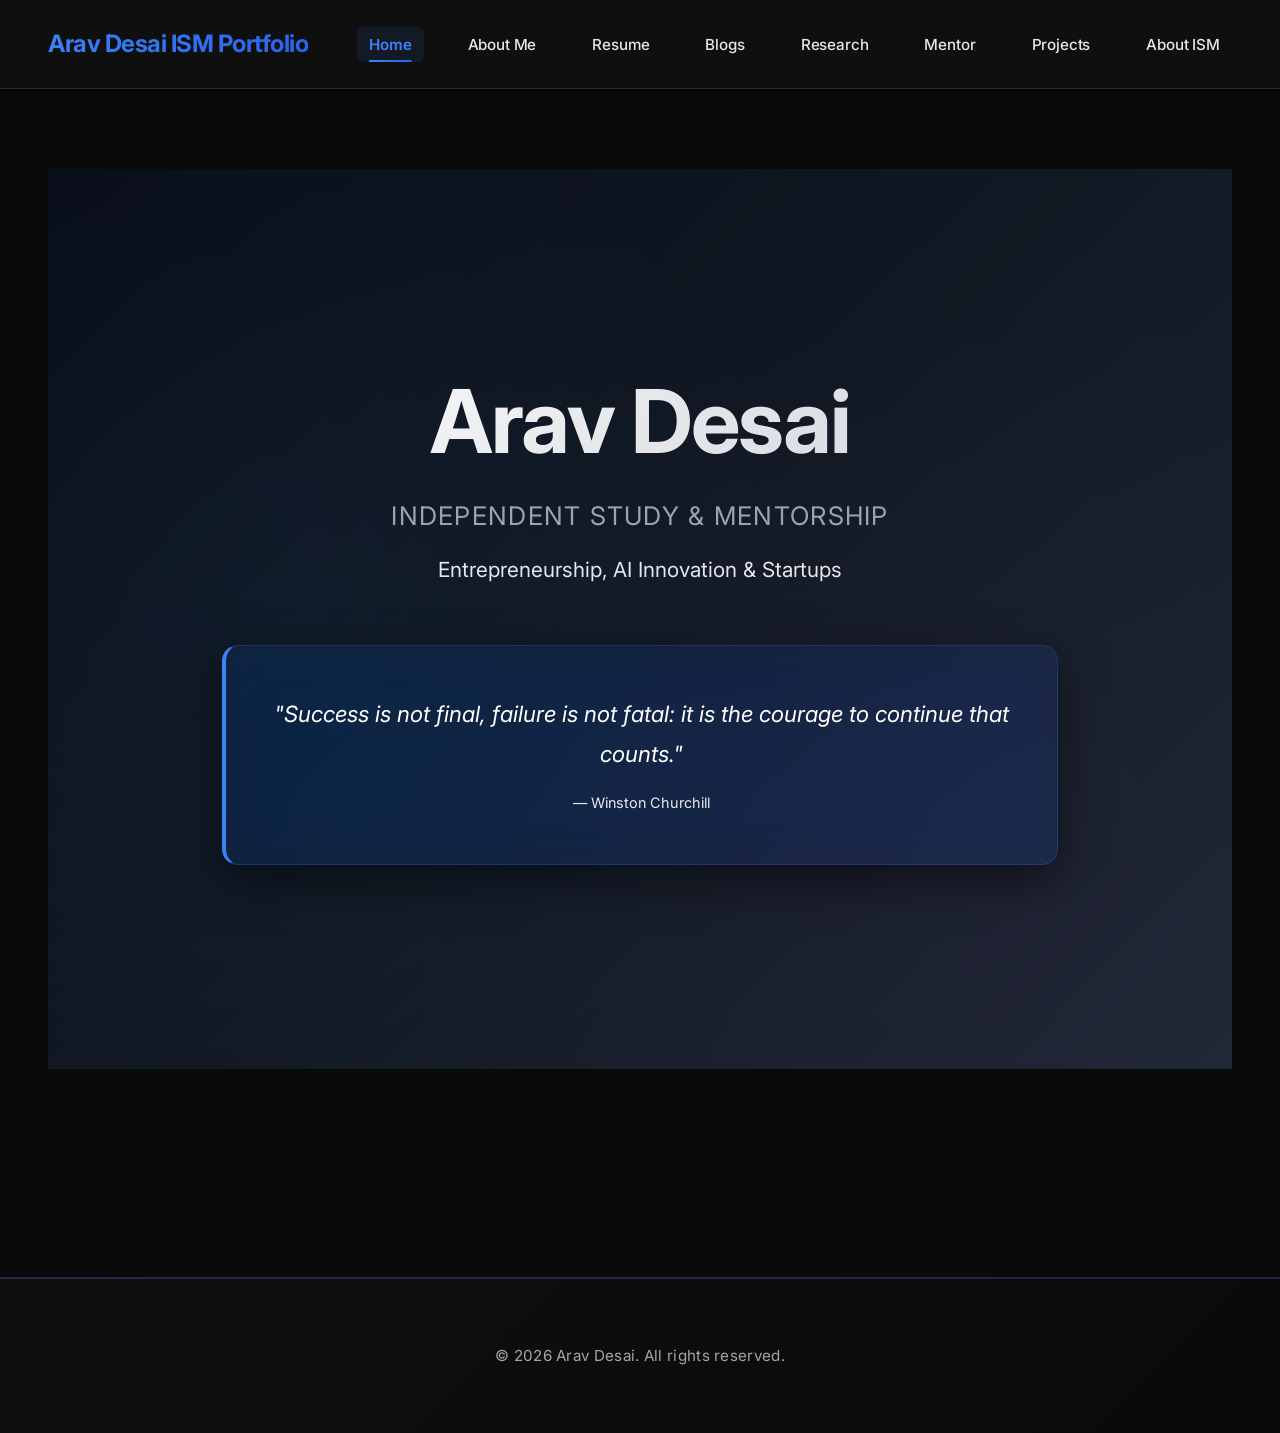
==== index.html @ bd2c08c5 "Initial commit" ====
<!DOCTYPE html>
<html lang="en">
<head>
    <meta charset="UTF-8">
    <meta name="viewport" content="width=device-width, initial-scale=1.0">
    <title>Arav Desai - ISM Portfolio</title>
    <link rel="preconnect" href="https://fonts.googleapis.com">
    <link rel="preconnect" href="https://fonts.gstatic.com" crossorigin>
    <link href="https://fonts.googleapis.com/css2?family=Inter:wght@300;400;500;600;700&display=swap" rel="stylesheet">
    <link rel="stylesheet" href="styles.css">
</head>
<body>
    <nav class="navbar">
        <div class="nav-container">
            <div class="nav-logo">Arav Desai ISM Portfolio</div>
            <button class="mobile-menu-toggle" aria-label="Toggle menu">
                <span></span>
                <span></span>
                <span></span>
            </button>
            <ul class="nav-menu">
                <li><a href="index.html" class="active">Home</a></li>
                <li><a href="about.html">About Me</a></li>
                <li><a href="resume.html">Resume</a></li>
                <li><a href="blog.html">Blogs</a></li>
                <li><a href="research.html">Research</a></li>
                <li><a href="mentor.html">Mentor</a></li>
                <li><a href="projects.html">Projects</a></li>
                <li><a href="about-ism.html">About ISM</a></li>
            </ul>
        </div>
    </nav>

    <main>
        <section class="cover-section">
            <div class="cover-overlay"></div>
            <div class="cover-content">
                <h1 class="cover-name">Arav Desai</h1>
                <p class="cover-subtitle">Independent Study & Mentorship</p>
                <p class="cover-topic">Entrepreneurship, AI Innovation & Startups</p>
                <blockquote class="cover-quote">
                    "Success is not final, failure is not fatal: it is the courage to continue that counts."<br>
                    <span style="font-size: 0.9rem; opacity: 0.9;">— Winston Churchill</span>
                </blockquote>
            </div>
        </section>
    </main>

    <footer>
        <p>&copy; 2026 Arav Desai. All rights reserved.</p>
    </footer>
    <script src="script.js"></script>
</body>
</html>
---- styles.css ----
/* Reset and Base Styles */
* {
    margin: 0;
    padding: 0;
    box-sizing: border-box;
}

:root {
    --primary-color: #0a0a0a;
    --accent-color: #3b82f6;
    --accent-hover: #60a5fa;
    --accent-light: rgba(59, 130, 246, 0.1);
    --text-color: #e5e7eb;
    --text-light: #9ca3af;
    --text-muted: #6b7280;
    --light-gray: #1a1a1a;
    --medium-gray: #252525;
    --dark-gray: #0f0f0f;
    --border-color: #2a2a2a;
    --border-light: #3a3a3a;
    --white: #ffffff;
    --spacing-unit: 1.5rem;
    --gradient-1: linear-gradient(135deg, #667eea 0%, #764ba2 100%);
    --gradient-2: linear-gradient(135deg, #0f172a 0%, #1e293b 50%, #334155 100%);
    --gradient-accent: linear-gradient(135deg, #3b82f6 0%, #2563eb 100%);
    --shadow-sm: 0 2px 8px rgba(0, 0, 0, 0.3);
    --shadow-md: 0 8px 24px rgba(0, 0, 0, 0.4);
    --shadow-lg: 0 16px 48px rgba(0, 0, 0, 0.5);
    --shadow-xl: 0 24px 64px rgba(0, 0, 0, 0.6);
}

html {
    scroll-behavior: smooth;
}

/* Allow text selection for better accessibility */

body {
    font-family: 'Inter', 'Segoe UI', -apple-system, BlinkMacSystemFont, 'Roboto', sans-serif;
    line-height: 1.8;
    color: var(--text-color);
    background-color: var(--primary-color);
    overflow-x: hidden;
    font-size: 16px;
    -webkit-font-smoothing: antialiased;
    -moz-osx-font-smoothing: grayscale;
}

/* Navigation */
.navbar {
    background-color: rgba(10, 10, 10, 0.85);
    border-bottom: 1px solid var(--border-color);
    padding: 1.4rem 0;
    position: sticky;
    top: 0;
    z-index: 1000;
    box-shadow: var(--shadow-md);
    backdrop-filter: blur(20px) saturate(180%);
    -webkit-backdrop-filter: blur(20px) saturate(180%);
    transition: all 0.3s cubic-bezier(0.4, 0, 0.2, 1);
}

.nav-container {
    max-width: 1400px;
    margin: 0 auto;
    padding: 0 3rem;
    display: flex;
    justify-content: space-between;
    align-items: center;
}

.nav-logo {
    font-size: 1.5rem;
    font-weight: 700;
    background: var(--gradient-accent);
    -webkit-background-clip: text;
    -webkit-text-fill-color: transparent;
    background-clip: text;
    letter-spacing: -0.02em;
    transition: transform 0.3s cubic-bezier(0.4, 0, 0.2, 1);
    cursor: pointer;
}

.nav-logo:hover {
    transform: scale(1.03);
}

.nav-menu {
    display: flex;
    list-style: none;
    gap: 2rem;
    align-items: center;
    margin: 0;
    padding: 0;
}

.nav-menu a {
    text-decoration: none;
    color: var(--text-color);
    font-size: 0.95rem;
    font-weight: 500;
    transition: all 0.3s cubic-bezier(0.4, 0, 0.2, 1);
    letter-spacing: -0.01em;
    position: relative;
    padding: 0.5rem 0.75rem;
    border-radius: 6px;
}

.nav-menu a::after {
    content: '';
    position: absolute;
    bottom: 0;
    left: 50%;
    transform: translateX(-50%);
    width: 0;
    height: 2px;
    background: var(--gradient-accent);
    transition: width 0.3s cubic-bezier(0.4, 0, 0.2, 1);
    border-radius: 2px;
}

.nav-menu a:hover::after,
.nav-menu a.active::after {
    width: calc(100% - 1.5rem);
}

.nav-menu a:hover,
.nav-menu a.active {
    color: var(--accent-color);
    background: var(--accent-light);
}

.nav-menu a.active {
    font-weight: 600;
}

/* Mobile Menu Toggle */
.mobile-menu-toggle {
    display: none;
    flex-direction: column;
    gap: 5px;
    background: none;
    border: none;
    cursor: pointer;
    padding: 0.5rem;
    z-index: 1001;
}

.mobile-menu-toggle span {
    width: 25px;
    height: 2px;
    background: var(--text-color);
    transition: all 0.3s ease;
    border-radius: 2px;
}

.mobile-menu-toggle.active span:nth-child(1) {
    transform: rotate(45deg) translate(8px, 8px);
}

.mobile-menu-toggle.active span:nth-child(2) {
    opacity: 0;
}

.mobile-menu-toggle.active span:nth-child(3) {
    transform: rotate(-45deg) translate(7px, -7px);
}

/* Cover Section */
.cover-section {
    position: relative;
    width: 100%;
    height: 100vh;
    min-height: 700px;
    background: var(--gradient-2);
    display: flex;
    align-items: center;
    justify-content: center;
    text-align: center;
    color: var(--white);
    overflow: hidden;
}

.cover-section::before {
    content: '';
    position: absolute;
    top: 0;
    left: 0;
    right: 0;
    bottom: 0;
    background: 
        radial-gradient(circle at 20% 50%, rgba(52, 152, 219, 0.1) 0%, transparent 50%),
        radial-gradient(circle at 80% 80%, rgba(118, 75, 162, 0.1) 0%, transparent 50%);
    animation: pulse 15s ease-in-out infinite;
}

@keyframes pulse {
    0%, 100% { opacity: 1; }
    50% { opacity: 0.8; }
}

.cover-overlay {
    position: absolute;
    top: 0;
    left: 0;
    right: 0;
    bottom: 0;
    background: rgba(0, 0, 0, 0.4);
}

.cover-content {
    position: relative;
    z-index: 1;
    max-width: 900px;
    padding: 2rem;
    animation: fadeInUp 1s ease-out;
}

@keyframes fadeInUp {
    from {
        opacity: 0;
        transform: translateY(30px);
    }
    to {
        opacity: 1;
        transform: translateY(0);
    }
}

.cover-name {
    font-size: clamp(2.5rem, 8vw, 5.5rem);
    font-weight: 700;
    margin-bottom: 1.5rem;
    letter-spacing: -0.02em;
    background: linear-gradient(135deg, #ffffff 0%, #e5e7eb 50%, #d1d5db 100%);
    -webkit-background-clip: text;
    -webkit-text-fill-color: transparent;
    background-clip: text;
    animation: fadeInUp 1s ease-out 0.2s both;
    line-height: 1.1;
}

.cover-subtitle {
    font-size: clamp(1.1rem, 2.5vw, 1.6rem);
    margin-bottom: 0.75rem;
    font-weight: 400;
    letter-spacing: 0.05em;
    opacity: 0.95;
    animation: fadeInUp 1s ease-out 0.4s both;
    text-transform: uppercase;
    color: var(--text-light);
}

.cover-topic {
    font-size: clamp(1rem, 2vw, 1.3rem);
    margin-bottom: 3.5rem;
    font-weight: 400;
    opacity: 0.9;
    animation: fadeInUp 1s ease-out 0.6s both;
    color: var(--text-color);
    max-width: 700px;
    margin-left: auto;
    margin-right: auto;
}

.cover-quote {
    font-size: clamp(1.1rem, 2vw, 1.4rem);
    font-style: italic;
    line-height: 1.8;
    max-width: 850px;
    margin: 0 auto;
    padding: 3rem;
    background: rgba(59, 130, 246, 0.08);
    border: 1px solid rgba(59, 130, 246, 0.2);
    border-left: 4px solid var(--accent-color);
    backdrop-filter: blur(20px) saturate(180%);
    -webkit-backdrop-filter: blur(20px) saturate(180%);
    border-radius: 16px;
    box-shadow: var(--shadow-lg);
    animation: fadeInUp 1s ease-out 0.8s both;
    transition: all 0.4s cubic-bezier(0.4, 0, 0.2, 1);
}

.cover-quote:hover {
    transform: translateY(-8px);
    box-shadow: var(--shadow-xl);
    border-color: var(--accent-color);
    background: rgba(59, 130, 246, 0.12);
}

.cover-quote span {
    display: block;
    margin-top: 1rem;
    font-size: 1rem;
    font-style: normal;
    opacity: 0.8;
}

/* Main Content */
main {
    max-width: 1400px;
    margin: 0 auto;
    padding: 5rem 3rem;
    position: relative;
    min-height: calc(100vh - 200px);
}

/* Links */
a {
    transition: all 0.3s cubic-bezier(0.4, 0, 0.2, 1);
}

/* Selection */
::selection {
    background: rgba(59, 130, 246, 0.3);
    color: var(--white);
}

::-moz-selection {
    background: rgba(59, 130, 246, 0.3);
    color: var(--white);
}

.content-section {
    margin-bottom: 5rem;
}

.page-title {
    font-size: clamp(2.5rem, 6vw, 4rem);
    font-weight: 700;
    background: var(--gradient-accent);
    -webkit-background-clip: text;
    -webkit-text-fill-color: transparent;
    background-clip: text;
    margin-bottom: 5rem;
    text-align: center;
    letter-spacing: -0.02em;
    animation: fadeInUp 0.8s ease-out;
    line-height: 1.2;
}

.section-title {
    font-size: clamp(1.8rem, 4vw, 2.5rem);
    font-weight: 600;
    color: var(--white);
    margin-bottom: 2.5rem;
    margin-top: 4rem;
    padding-bottom: 1rem;
    position: relative;
    display: inline-block;
    letter-spacing: -0.01em;
}

.section-title::after {
    content: '';
    position: absolute;
    bottom: 0;
    left: 0;
    width: 80px;
    height: 3px;
    background: var(--gradient-accent);
    border-radius: 2px;
}

.subsection-title {
    font-size: clamp(1.4rem, 3vw, 1.8rem);
    font-weight: 600;
    color: var(--white);
    margin-bottom: 1.5rem;
    margin-top: 2.5rem;
    letter-spacing: -0.01em;
    line-height: 1.3;
}

/* About Me Page */
.about-container {
    display: grid;
    grid-template-columns: 350px 1fr;
    gap: 5rem;
    align-items: start;
    animation: fadeInUp 0.8s ease-out;
    margin-top: 2rem;
}

.headshot {
    width: 100%;
    border-radius: 20px;
    box-shadow: var(--shadow-xl);
    transition: all 0.4s cubic-bezier(0.4, 0, 0.2, 1);
    border: 2px solid var(--border-color);
    object-fit: cover;
    aspect-ratio: 1;
}

.headshot:hover {
    transform: translateY(-12px) scale(1.02);
    box-shadow: 0 32px 96px rgba(59, 130, 246, 0.25);
    border-color: var(--accent-color);
}

.about-content {
    line-height: 1.9;
}

.bio {
    font-size: 1.125rem;
    margin-bottom: 3rem;
    color: var(--text-color);
    line-height: 1.9;
}

.bio p {
    margin-bottom: 1.75rem;
}

.mission-statement {
    font-size: 1.2rem;
    font-style: italic;
    color: var(--text-color);
    margin: 3rem 0;
    padding: 2.5rem;
    background: linear-gradient(135deg, rgba(59, 130, 246, 0.1) 0%, rgba(59, 130, 246, 0.05) 100%);
    border: 1px solid rgba(59, 130, 246, 0.2);
    border-left: 4px solid var(--accent-color);
    border-radius: 16px;
    box-shadow: var(--shadow-md);
    transition: all 0.4s cubic-bezier(0.4, 0, 0.2, 1);
    line-height: 1.8;
}

.mission-statement:hover {
    transform: translateX(8px);
    box-shadow: var(--shadow-lg);
    background: linear-gradient(135deg, rgba(59, 130, 246, 0.15) 0%, rgba(59, 130, 246, 0.08) 100%);
}

.contact-info {
    margin-top: 3rem;
    padding-top: 2.5rem;
    border-top: 2px solid var(--border-color);
}

.contact-info p {
    margin-bottom: 1.5rem;
    font-size: 1.125rem;
    line-height: 1.8;
}

.contact-info a {
    color: var(--accent-color);
    text-decoration: none;
    transition: all 0.3s ease;
    border-bottom: 1px solid transparent;
}

.contact-info a:hover {
    color: var(--accent-hover);
    border-bottom-color: var(--accent-hover);
}

.linkedin-link {
    display: inline-flex;
    align-items: center;
    gap: 0.75rem;
    color: var(--accent-color);
    text-decoration: none;
    margin-top: -0.5rem;
    font-size: 1.1rem;
    font-weight: 500;
    padding: 0.875rem 2rem;
    border: 2px solid var(--accent-color);
    border-radius: 10px;
    transition: all 0.4s cubic-bezier(0.4, 0, 0.2, 1);
    letter-spacing: 0.02em;
}

.linkedin-link:hover {
    background: var(--gradient-accent);
    color: var(--white);
    transform: translateY(-4px);
    box-shadow: var(--shadow-md);
    border-color: var(--accent-color);
}

.linkedin-icon {
    width: 24px;
    height: 24px;
    transition: transform 0.3s ease;
}

.linkedin-link:hover .linkedin-icon {
    transform: scale(1.2);
}

/* Resume Page */
.resume-container {
    background: var(--light-gray);
    padding: 4rem;
    box-shadow: var(--shadow-xl);
    margin-bottom: 3rem;
    border-radius: 20px;
    border: 1px solid var(--border-color);
    transition: all 0.4s cubic-bezier(0.4, 0, 0.2, 1);
    animation: fadeInUp 0.8s ease-out;
}

.resume-container:hover {
    transform: translateY(-8px);
    box-shadow: 0 32px 96px rgba(59, 130, 246, 0.25);
    border-color: var(--accent-color);
}

.resume-embed {
    width: 100%;
    min-height: 900px;
    height: 1200px;
    border: 1px solid var(--border-color);
    border-radius: 16px;
    background: var(--white);
    box-shadow: var(--shadow-sm);
    transition: box-shadow 0.3s ease;
}

.resume-embed:hover {
    box-shadow: var(--shadow-md);
}

.download-button {
    display: inline-block;
    padding: 1.25rem 3.5rem;
    background: var(--gradient-accent);
    color: var(--white);
    text-decoration: none;
    border-radius: 12px;
    font-size: 1.1rem;
    font-weight: 600;
    margin-top: 2rem;
    transition: all 0.4s cubic-bezier(0.4, 0, 0.2, 1);
    text-align: center;
    box-shadow: var(--shadow-md);
    position: relative;
    overflow: hidden;
    letter-spacing: 0.02em;
}

.download-button::before {
    content: '';
    position: absolute;
    top: 50%;
    left: 50%;
    width: 0;
    height: 0;
    border-radius: 50%;
    background: rgba(255, 255, 255, 0.2);
    transform: translate(-50%, -50%);
    transition: width 0.6s cubic-bezier(0.4, 0, 0.2, 1), height 0.6s cubic-bezier(0.4, 0, 0.2, 1);
}

.download-button:hover::before {
    width: 300px;
    height: 300px;
}

.download-button:hover {
    transform: translateY(-4px);
    box-shadow: var(--shadow-lg);
    background: linear-gradient(135deg, #60a5fa 0%, #3b82f6 100%);
}

.button-container {
    text-align: center;
    margin-top: 3rem;
}

/* Blog Page */
.blog-container {
    max-width: 1000px;
    margin: 0 auto;
}

.blog-post {
    margin-bottom: 4rem;
    padding: 3.5rem;
    background: var(--light-gray);
    border-radius: 20px;
    border: 1px solid var(--border-color);
    transition: all 0.4s cubic-bezier(0.4, 0, 0.2, 1);
    animation: fadeInUp 0.8s ease-out;
    position: relative;
    overflow: hidden;
}

.blog-post::before {
    content: '';
    position: absolute;
    top: 0;
    left: 0;
    width: 4px;
    height: 100%;
    background: var(--gradient-accent);
    transform: scaleY(0);
    transition: transform 0.4s cubic-bezier(0.4, 0, 0.2, 1);
    border-radius: 0 2px 2px 0;
}

.blog-post:hover::before {
    transform: scaleY(1);
}

.blog-post:hover {
    transform: translateX(8px) translateY(-4px);
    box-shadow: var(--shadow-xl);
    border-color: var(--accent-color);
    background: var(--medium-gray);
}

.blog-post:last-child {
    margin-bottom: 0;
}

.blog-title {
    font-size: clamp(1.5rem, 3vw, 2.25rem);
    font-weight: 600;
    color: var(--white);
    margin-bottom: 1rem;
    transition: color 0.3s ease;
    letter-spacing: -0.01em;
    line-height: 1.3;
}

.blog-post:hover .blog-title {
    color: var(--accent-color);
}

.blog-date {
    color: var(--text-muted);
    font-size: 0.95rem;
    margin-bottom: 2rem;
    display: inline-block;
    padding: 0.5rem 1.25rem;
    background: var(--dark-gray);
    border: 1px solid var(--border-color);
    border-radius: 8px;
    font-weight: 500;
    letter-spacing: 0.02em;
}

.blog-content {
    font-size: 1.125rem;
    line-height: 1.9;
    color: var(--text-color);
}

.blog-content p {
    margin-bottom: 1.75rem;
}

/* Research Page */
.research-section {
    margin-bottom: 4rem;
    padding: 3.5rem;
    background: var(--light-gray);
    border-radius: 20px;
    border: 1px solid var(--border-color);
    transition: all 0.4s cubic-bezier(0.4, 0, 0.2, 1);
    animation: fadeInUp 0.8s ease-out;
}

.research-section:hover {
    transform: translateY(-8px);
    box-shadow: var(--shadow-xl);
    border-color: var(--accent-color);
    background: var(--medium-gray);
}

.research-entry {
    padding: 2rem;
    margin-bottom: 1.25rem;
    background: var(--dark-gray);
    border-radius: 12px;
    border: 1px solid var(--border-color);
    border-left: 3px solid transparent;
    transition: all 0.3s cubic-bezier(0.4, 0, 0.2, 1);
}

.research-entry:hover {
    border-left-color: var(--accent-color);
    border-color: var(--accent-color);
    transform: translateX(8px);
    background: rgba(59, 130, 246, 0.08);
    box-shadow: var(--shadow-md);
}

.research-entry:last-child {
    margin-bottom: 0;
}

.research-entry-title {
    font-weight: 600;
    color: var(--white);
    margin-bottom: 0.75rem;
    font-size: 1.2rem;
    letter-spacing: -0.01em;
}

.research-entry:hover .research-entry-title {
    color: var(--accent-color);
}

.research-entry-details {
    color: var(--text-color);
    font-size: 1.05rem;
    line-height: 1.8;
}

/* Mentor Page */
.mentor-container {
    max-width: 900px;
    margin: 0 auto;
    animation: fadeInUp 0.8s ease-out;
}

.mentor-photo {
    width: 350px;
    border-radius: 20px;
    box-shadow: var(--shadow-xl);
    margin-bottom: 3rem;
    border: 2px solid var(--border-color);
    transition: all 0.4s cubic-bezier(0.4, 0, 0.2, 1);
    object-fit: cover;
}

.mentor-photo:hover {
    transform: translateY(-12px) scale(1.02);
    box-shadow: 0 32px 96px rgba(59, 130, 246, 0.25);
    border-color: var(--accent-color);
}

.mentor-bio {
    font-size: 1.125rem;
    line-height: 1.9;
    margin-bottom: 4rem;
    color: var(--text-color);
}

.mentor-bio p {
    margin-bottom: 1.75rem;
}

.gratitude-note {
    margin-top: 5rem;
    padding: 3rem;
    background: linear-gradient(135deg, rgba(59, 130, 246, 0.1) 0%, rgba(59, 130, 246, 0.05) 100%);
    border: 1px solid rgba(59, 130, 246, 0.2);
    border-left: 4px solid var(--accent-color);
    line-height: 1.9;
    border-radius: 16px;
    box-shadow: var(--shadow-md);
    transition: all 0.4s cubic-bezier(0.4, 0, 0.2, 1);
    font-size: 1.125rem;
}

.gratitude-note:hover {
    transform: translateX(8px);
    box-shadow: var(--shadow-lg);
    background: linear-gradient(135deg, rgba(59, 130, 246, 0.15) 0%, rgba(59, 130, 246, 0.08) 100%);
}

/* Projects Page */
.project-section {
    margin-bottom: 5rem;
    padding: 4rem;
    background: var(--light-gray);
    border-radius: 20px;
    border: 1px solid var(--border-color);
    transition: all 0.4s cubic-bezier(0.4, 0, 0.2, 1);
    animation: fadeInUp 0.8s ease-out;
}

.project-section:hover {
    transform: translateY(-8px);
    box-shadow: var(--shadow-xl);
    border-color: var(--accent-color);
    background: var(--medium-gray);
}

.project-subsection {
    margin-top: 2.5rem;
    padding: 2.5rem;
    background: var(--dark-gray);
    border-radius: 16px;
    margin-bottom: 2rem;
    border: 1px solid var(--border-color);
    transition: all 0.3s cubic-bezier(0.4, 0, 0.2, 1);
}

.project-subsection:hover {
    transform: translateX(8px);
    border-color: var(--accent-color);
    background: rgba(59, 130, 246, 0.08);
    box-shadow: var(--shadow-md);
}

.project-subsection p {
    line-height: 1.9;
    margin-top: 1.5rem;
    font-size: 1.05rem;
    color: var(--text-color);
}

.project-subsection h4 {
    transition: color 0.3s ease;
    color: var(--white);
    font-size: 1.25rem;
    letter-spacing: -0.01em;
}

.project-subsection:hover h4 {
    color: var(--accent-color);
}

/* Footer */
footer {
    background: linear-gradient(135deg, var(--dark-gray) 0%, var(--primary-color) 100%);
    color: var(--text-color);
    text-align: center;
    padding: 4rem 3rem;
    margin-top: 8rem;
    border-top: 1px solid var(--border-color);
    position: relative;
}

footer::before {
    content: '';
    position: absolute;
    top: 0;
    left: 0;
    right: 0;
    height: 1px;
    background: var(--gradient-accent);
    opacity: 0.3;
}

footer p {
    font-size: 0.95rem;
    opacity: 0.7;
    margin: 0;
    letter-spacing: 0.02em;
}

/* Fade-in animation class */
.fade-in {
    opacity: 0;
    transform: translateY(30px);
    transition: opacity 0.8s ease, transform 0.8s ease;
}

.fade-in.visible {
    opacity: 1;
    transform: translateY(0);
}

/* Responsive Design */
@media (max-width: 1024px) {
    .nav-container {
        padding: 0 2rem;
    }
    
    main {
        padding: 4rem 2rem;
    }
    
    .about-container {
        gap: 4rem;
    }
}

@media (max-width: 768px) {
    .nav-container {
        padding: 0 1.5rem;
    }
    
    .mobile-menu-toggle {
        display: flex;
    }
    
    .nav-menu {
        position: fixed;
        top: 0;
        right: -100%;
        width: 280px;
        height: 100vh;
        background: rgba(10, 10, 10, 0.98);
        backdrop-filter: blur(20px);
        flex-direction: column;
        align-items: flex-start;
        padding: 5rem 2rem 2rem;
        gap: 0;
        transition: right 0.3s cubic-bezier(0.4, 0, 0.2, 1);
        box-shadow: -4px 0 24px rgba(0, 0, 0, 0.5);
        border-left: 1px solid var(--border-color);
    }
    
    .nav-menu.active {
        right: 0;
    }
    
    .nav-menu li {
        width: 100%;
        margin-bottom: 0.5rem;
    }
    
    .nav-menu a {
        display: block;
        padding: 1rem 1.25rem;
        width: 100%;
        border-radius: 8px;
    }
    
    .nav-menu a::after {
        display: none;
    }

    .cover-quote {
        padding: 2rem;
    }

    .about-container {
        grid-template-columns: 1fr;
        gap: 3rem;
    }

    .headshot {
        max-width: 320px;
        margin: 0 auto;
    }

    main {
        padding: 3rem 1.5rem;
    }
    
    .blog-post,
    .research-section,
    .project-section {
        padding: 2.5rem;
    }
    
    .mentor-photo {
        width: 100%;
        max-width: 320px;
    }
    
    footer {
        padding: 3rem 1.5rem;
    }
}

@media (max-width: 480px) {
    .nav-logo {
        font-size: 1.2rem;
    }
    
    .cover-quote {
        padding: 1.5rem;
        font-size: 1rem;
    }
    
    .blog-post,
    .research-section,
    .project-section {
        padding: 2rem;
    }
    
    .project-section {
        padding: 2.5rem;
    }
}
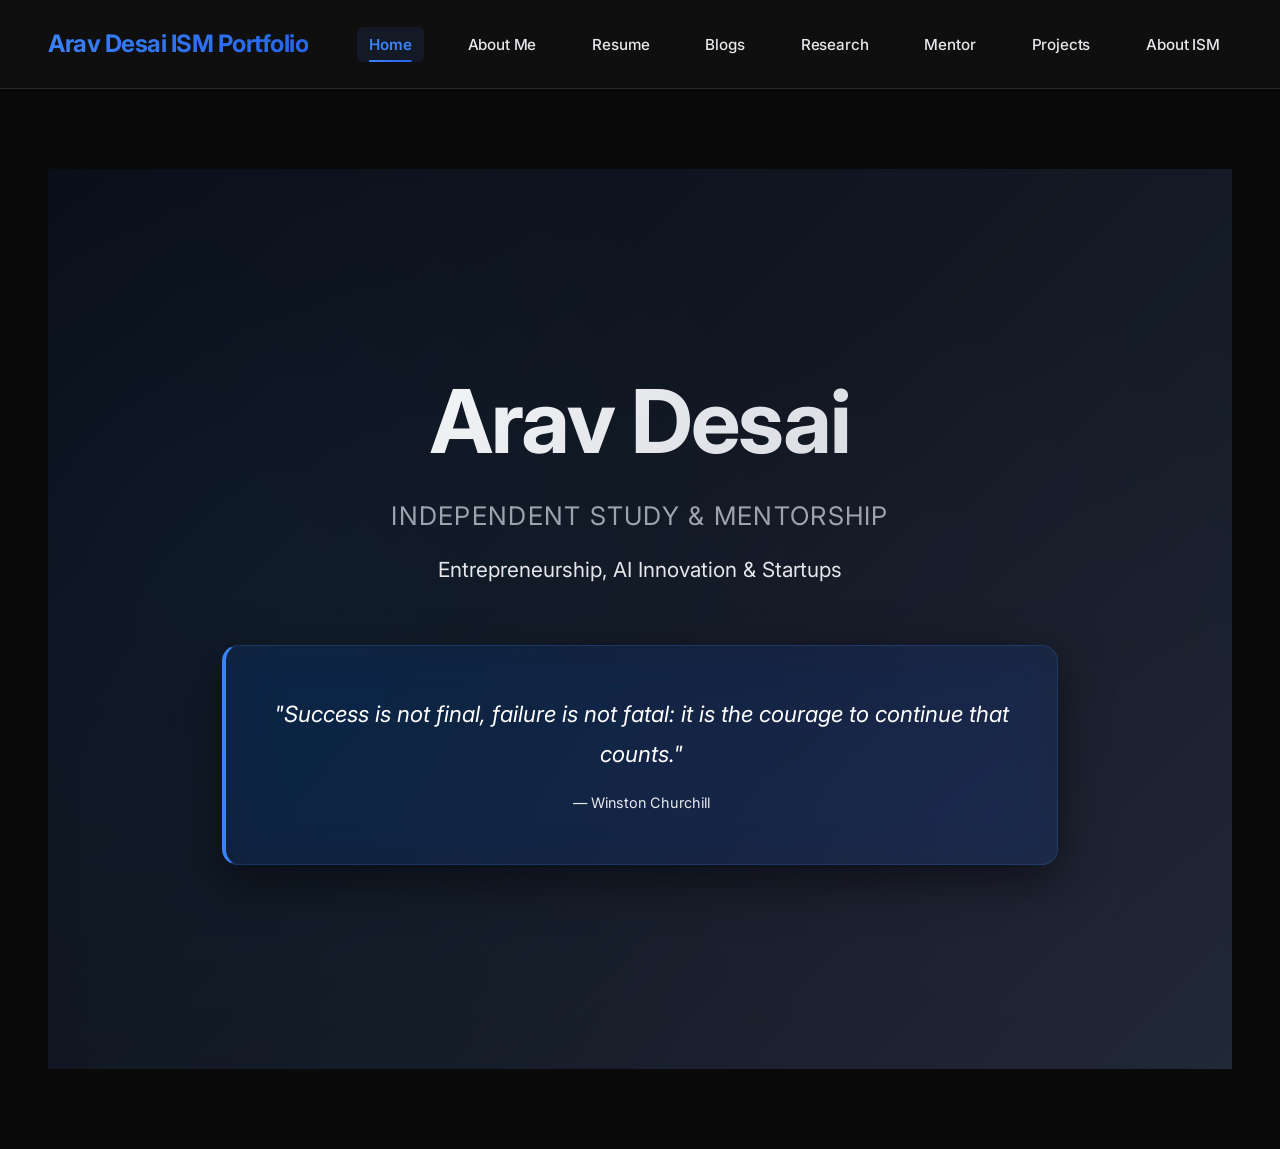
==== commit 6e4e42ce: "Update site" ====
--- a/index.html
+++ b/index.html
@@ -46,9 +46,6 @@
         </section>
     </main>
 
-    <footer>
-        <p>&copy; 2026 Arav Desai. All rights reserved.</p>
-    </footer>
     <script src="script.js"></script>
 </body>
 </html>
--- a/styles.css
+++ b/styles.css
@@ -446,14 +446,14 @@
     line-height: 1.8;
 }
 
-.contact-info a {
+.contact-info a:not(.linkedin-link) {
     color: var(--accent-color);
     text-decoration: none;
     transition: all 0.3s ease;
     border-bottom: 1px solid transparent;
 }
 
-.contact-info a:hover {
+.contact-info a:not(.linkedin-link):hover {
     color: var(--accent-hover);
     border-bottom-color: var(--accent-hover);
 }
@@ -465,10 +465,12 @@
     color: var(--accent-color);
     text-decoration: none;
     margin-top: -0.5rem;
+    margin-bottom: 0.5rem;
     font-size: 1.1rem;
     font-weight: 500;
     padding: 0.875rem 2rem;
-    border: 2px solid var(--accent-color);
+    border: 2px solid var(--accent-color) !important;
+    border-bottom: 2px solid var(--accent-color) !important;
     border-radius: 10px;
     transition: all 0.4s cubic-bezier(0.4, 0, 0.2, 1);
     letter-spacing: 0.02em;
@@ -479,7 +481,8 @@
     color: var(--white);
     transform: translateY(-4px);
     box-shadow: var(--shadow-md);
-    border-color: var(--accent-color);
+    border-color: var(--accent-color) !important;
+    border-bottom-color: var(--accent-color) !important;
 }
 
 .linkedin-icon {
